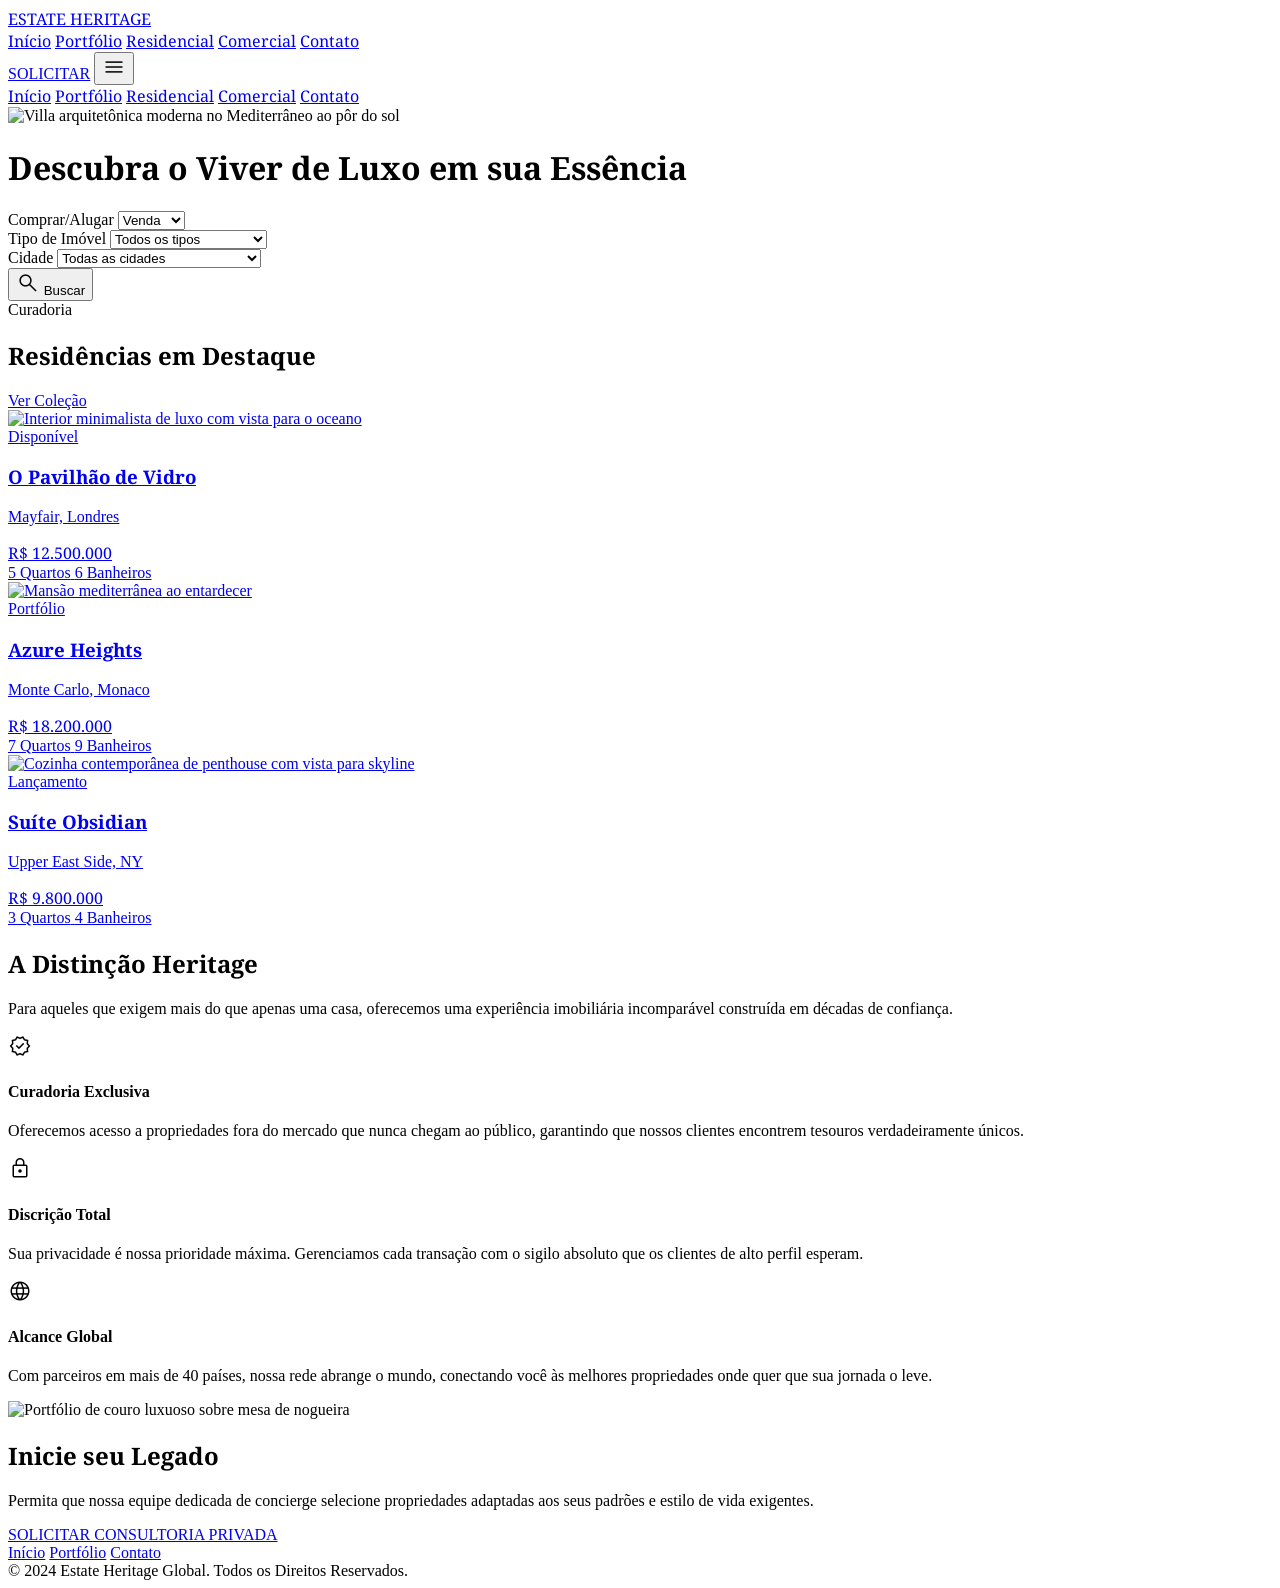
==== index.html @ 8c6a1a52 "fix: default hero search Tipo de Imovel to no category filter The busca-categoria select had no empt" ====
<!DOCTYPE html>

<html class="scroll-smooth" lang="pt-br"><head>
<meta charset="utf-8"/>
<meta content="width=device-width, initial-scale=1.0" name="viewport"/>
<title>Estate Heritage | Imóveis de Luxo e Residências Exclusivas</title>
<!-- Tailwind CSS CDN -->
<script src="https://cdn.tailwindcss.com?plugins=forms,container-queries"></script>
<!-- Google Fonts: Noto Serif para títulos e Manrope para corpo de texto -->
<link href="https://fonts.googleapis.com/css2?family=Noto+Serif:wght@400;700&amp;family=Manrope:wght@400;600&amp;display=swap" rel="stylesheet"/>
<!-- Material Symbols Outlined -->
<link href="https://fonts.googleapis.com/css2?family=Material+Symbols+Outlined:wght,FILL@100..700,0..1&amp;display=swap" rel="stylesheet"/>
<!-- Estilos Customizados Externos -->
<link href="css/style.css" rel="stylesheet"/>
<script id="tailwind-config">
      tailwind.config = {
        darkMode: "class",
        theme: {
          extend: {
            "colors": {
                    "surface-container-lowest": "#ffffff",
                    "primary-container": "#926d48",
                    "surface-container": "#f4ece6",
                    "surface": "#fff8f3",
                    "primary-fixed-dim": "#ebbe93",
                    "on-surface": "#1e1b17",
                    "background": "#fff8f3",
                    "tertiary-fixed": "#c5e7fc",
                    "secondary-container": "#e6ded9",
                    "on-primary-fixed-variant": "#5f401f",
                    "secondary-fixed-dim": "#cdc5c0",
                    "on-background": "#1e1b17",
                    "on-primary-container": "#fffbff",
                    "error-container": "#ffdad6",
                    "on-error-container": "#93000a",
                    "on-surface-variant": "#4f453c",
                    "secondary-fixed": "#e9e1dc",
                    "on-tertiary-fixed": "#001e2b",
                    "surface-container-low": "#faf2ec",
                    "inverse-surface": "#33302c",
                    "secondary": "#635d5a",
                    "primary-fixed": "#ffdcbd",
                    "on-error": "#ffffff",
                    "on-tertiary-fixed-variant": "#294b5c",
                    "inverse-on-surface": "#f7efe9",
                    "inverse-primary": "#ebbe93",
                    "tertiary-container": "#58798b",
                    "surface-dim": "#e0d9d2",
                    "surface-tint": "#795834",
                    "surface-container-high": "#eee7e0",
                    "on-secondary-container": "#67625e",
                    "on-primary-fixed": "#2c1600",
                    "on-tertiary": "#ffffff",
                    "on-secondary": "#ffffff",
                    "outline-variant": "#d3c4b8",
                    "surface-bright": "#fff8f3",
                    "primary": "#775532",
                    "tertiary-fixed-dim": "#a9cbe0",
                    "tertiary": "#3f6072",
                    "on-tertiary-container": "#fbfcff",
                    "on-secondary-fixed-variant": "#4b4642",
                    "error": "#ba1a1a",
                    "on-primary": "#ffffff",
                    "on-secondary-fixed": "#1e1b18",
                    "surface-variant": "#e9e1db",
                    "surface-container-highest": "#e9e1db",
                    "outline": "#81756a"
            },
            "borderRadius": {
                    "DEFAULT": "0.125rem",
                    "lg": "0.25rem",
                    "xl": "0.5rem",
                    "full": "0.75rem"
            },
            "spacing": {
                    "unit": "8px",
                    "gutter": "24px",
                    "margin-page": "64px",
                    "container-max": "1280px",
                    "section-gap": "120px"
            },
            "fontFamily": {
                    "headline-xl": ["Noto Serif"],
                    "headline-md": ["Noto Serif"],
                    "headline-lg": ["Noto Serif"],
                    "body-lg": ["Manrope"],
                    "label-caps": ["Manrope"],
                    "body-md": ["Manrope"]
            },
            "fontSize": {
                    "headline-xl": ["48px", {"lineHeight": "1.2", "letterSpacing": "-0.02em", "fontWeight": "400"}],
                    "headline-md": ["24px", {"lineHeight": "1.4", "fontWeight": "400"}],
                    "headline-lg": ["32px", {"lineHeight": "1.3", "fontWeight": "400"}],
                    "body-lg": ["18px", {"lineHeight": "1.6", "fontWeight": "400"}],
                    "label-caps": ["12px", {"lineHeight": "1.2", "letterSpacing": "0.1em", "fontWeight": "600"}],
                    "body-md": ["16px", {"lineHeight": "1.6", "fontWeight": "400"}]
            }
          }
        }
      }
    </script>
<style>
        .material-symbols-outlined {
            font-variation-settings: 'FILL' 0, 'wght' 300, 'GRAD' 0, 'opsz' 24;
        }
        .hero-gradient {
            background: linear-gradient(to bottom, rgba(0,0,0,0.3) 0%, rgba(0,0,0,0) 50%, rgba(0,0,0,0.4) 100%);
        }
    </style>
</head>
<body class="bg-background text-on-background font-body-md overflow-x-hidden">
<!-- BARRA DE NAVEGAÇÃO SUPERIOR (TopNavBar)
         Estrutura fixa no topo com efeito de desfoque (backdrop-blur).
         Contém links internos para Início, Portfólio, Residencial, Comercial e Contato. -->
<nav class="fixed top-0 w-full z-50 bg-[#F7F5F2]/80 dark:bg-stone-900/80 backdrop-blur-md border-b border-stone-200/50 shadow-sm">
<div class="flex justify-between items-center w-full max-w-[1280px] mx-auto px-8 h-20">
<a class="text-2xl font-serif tracking-widest text-stone-900 dark:text-stone-100 uppercase" href="index.html">ESTATE HERITAGE</a>
<div class="hidden md:flex gap-8 items-center">
<a class="font-serif tracking-tight text-sm uppercase text-[#AC855E] border-b-2 border-[#AC855E] pb-1" href="index.html">Início</a>
<a class="font-serif tracking-tight text-sm uppercase text-stone-600 hover:text-[#AC855E] transition-colors duration-300" href="listagem.html">Portfólio</a>
<a class="font-serif tracking-tight text-sm uppercase text-stone-600 hover:text-[#AC855E] transition-colors duration-300" href="listagem.html?tipo=residencial">Residencial</a>
<a class="font-serif tracking-tight text-sm uppercase text-stone-600 hover:text-[#AC855E] transition-colors duration-300" href="listagem.html?tipo=comercial">Comercial</a>
<a class="font-serif tracking-tight text-sm uppercase text-stone-600 hover:text-[#AC855E] transition-colors duration-300" href="contato.html">Contato</a>
</div>
<a class="bg-[#775532] text-on-primary px-8 py-3 font-label-caps text-label-caps uppercase hover:opacity-90 transition-opacity flex items-center justify-center" href="contato.html">SOLICITAR</a>
<button aria-controls="mobile-menu" aria-expanded="false" aria-label="Abrir menu" class="md:hidden text-stone-900 dark:text-stone-100" id="mobile-menu-button" type="button">
<span class="material-symbols-outlined text-3xl">menu</span>
</button>
</div>
<div class="hidden md:hidden flex-col gap-1 px-8 py-4 border-t border-stone-200/50 bg-[#F7F5F2] dark:bg-stone-900" id="mobile-menu">
<a class="font-serif tracking-tight text-sm uppercase text-[#AC855E] py-3" href="index.html">Início</a>
<a class="font-serif tracking-tight text-sm uppercase text-stone-600 py-3" href="listagem.html">Portfólio</a>
<a class="font-serif tracking-tight text-sm uppercase text-stone-600 py-3" href="listagem.html?tipo=residencial">Residencial</a>
<a class="font-serif tracking-tight text-sm uppercase text-stone-600 py-3" href="listagem.html?tipo=comercial">Comercial</a>
<a class="font-serif tracking-tight text-sm uppercase text-stone-600 py-3" href="contato.html">Contato</a>
</div>
</nav>
<!-- SEÇÃO HERO
         Impacto visual inicial com imagem de alta resolução e filtro de busca integrado.
         Utiliza classes Tailwind para centralização e sobreposição de elementos. -->
<header class="relative h-[921px] min-h-[700px] flex items-center justify-center overflow-hidden">
<div class="absolute inset-0 z-0">
<img alt="Villa arquitetônica moderna no Mediterrâneo ao pôr do sol" class="w-full h-full object-cover" src="https://lh3.googleusercontent.com/aida-public/[base64]"/>
<div class="absolute inset-0 hero-gradient"></div>
</div>
<div class="relative z-10 w-full max-w-container-max mx-auto px-margin-page text-center">
<h1 class="font-headline-xl text-headline-xl text-white mb-8 max-w-3xl mx-auto">Descubra o Viver de Luxo em sua Essência</h1>
<!-- FILTRO DE BUSCA (Search/Filter Bar)
                 Permite filtrar por tipo de transação, tipo de imóvel e localização. -->
<div class="bg-white/95 backdrop-blur-md p-2 shadow-2xl max-w-4xl mx-auto flex flex-col md:flex-row items-center gap-2">
<div class="flex-1 grid grid-cols-1 md:grid-cols-3 gap-2 w-full">
<div class="px-4 py-3 border-r border-stone-100 text-left">
<label class="block text-[10px] font-label-caps text-stone-400 uppercase mb-1">Comprar/Alugar</label>
<select class="w-full bg-transparent border-none p-0 focus:ring-0 font-body-md text-stone-800 cursor-pointer" id="busca-transacao">
<option value="venda">Venda</option>
<option value="aluguel">Aluguel</option>
</select>
</div>
<div class="px-4 py-3 border-r border-stone-100 text-left">
<label class="block text-[10px] font-label-caps text-stone-400 uppercase mb-1">Tipo de Imóvel</label>
<select class="w-full bg-transparent border-none p-0 focus:ring-0 font-body-md text-stone-800 cursor-pointer" id="busca-categoria">
<option value="">Todos os tipos</option>
<option value="villa-moderna">Villa Moderna</option>
<option value="propriedade-historica">Propriedade Histórica</option>
<option value="cobertura-penthouse">Cobertura / Penthouse</option>
</select>
</div>
<div class="px-4 py-3 text-left">
<label class="block text-[10px] font-label-caps text-stone-400 uppercase mb-1">Cidade</label>
<select class="w-full bg-transparent border-none p-0 focus:ring-0 font-body-md text-stone-800 cursor-pointer" id="busca-cidade">
<option value="">Todas as cidades</option>
<option value="bel-air">Bel Air, Califórnia</option>
<option value="saint-jean-cap-ferrat">Saint-Jean-Cap-Ferrat, França</option>
<option value="lago-de-como">Lago de Como, Itália</option>
<option value="cidade-do-cabo">Cidade do Cabo, África do Sul</option>
</select>
</div>
</div>
<button class="w-full md:w-auto bg-[#AC855E] text-white px-10 py-4 font-label-caps text-label-caps uppercase hover:bg-[#926d48] transition-colors flex items-center justify-center gap-2" id="busca-submit" type="button">
<span class="material-symbols-outlined text-lg" data-icon="search">search</span>
                    Buscar
                </button>
</div>
</div>
</header>
<!-- SEÇÃO DE PROPRIEDADES EM DESTAQUE (Featured Properties)
         Grid de cards apresentando as residências exclusivas com links para a página de detalhes. -->
<section class="py-section-gap px-margin-page max-w-container-max mx-auto">
<div class="flex justify-between items-end mb-16">
<div>
<span class="text-primary font-label-caps text-label-caps uppercase tracking-widest mb-4 block">Curadoria</span>
<h2 class="font-headline-lg text-headline-lg">Residências em Destaque</h2>
</div>
<a class="text-stone-400 hover:text-primary transition-colors font-label-caps text-label-caps uppercase border-b border-stone-200 pb-1" href="listagem.html">Ver Coleção</a>
</div>
<div class="grid grid-cols-1 md:grid-cols-3 gap-gutter">
<!-- Card de Propriedade 1 -->
<a class="group cursor-pointer" href="detalhes.html?id=pavilhao-vidro">
<div class="relative aspect-[4/5] overflow-hidden mb-6">
<img alt="Interior minimalista de luxo com vista para o oceano" class="w-full h-full object-cover transition-transform duration-700 group-hover:scale-105" src="https://lh3.googleusercontent.com/aida-public/[base64]"/>
<div class="absolute top-4 left-4 bg-white/90 backdrop-blur-sm px-3 py-1 font-label-caps text-[10px] uppercase tracking-widest">Disponível</div>
</div>
<h3 class="font-headline-md text-headline-md mb-2 group-hover:text-primary transition-colors">O Pavilhão de Vidro</h3>
<p class="text-stone-500 font-body-md mb-4">Mayfair, Londres</p>
<div class="flex justify-between items-center pt-4 border-t border-stone-100">
<span class="font-serif text-lg">R$ 12.500.000</span>
<div class="flex gap-4 text-stone-400 text-xs uppercase font-label-caps">
<span>5 Quartos</span>
<span>6 Banheiros</span>
</div>
</div>
</a>
<!-- Card de Propriedade 2 -->
<a class="group cursor-pointer" href="detalhes.html?id=azure-heights">
<div class="relative aspect-[4/5] overflow-hidden mb-6">
<img alt="Mansão mediterrânea ao entardecer" class="w-full h-full object-cover transition-transform duration-700 group-hover:scale-105" src="https://lh3.googleusercontent.com/aida-public/[base64]"/>
<div class="absolute top-4 left-4 bg-white/90 backdrop-blur-sm px-3 py-1 font-label-caps text-[10px] uppercase tracking-widest">Portfólio</div>
</div>
<h3 class="font-headline-md text-headline-md mb-2 group-hover:text-primary transition-colors">Azure Heights</h3>
<p class="text-stone-500 font-body-md mb-4">Monte Carlo, Monaco</p>
<div class="flex justify-between items-center pt-4 border-t border-stone-100">
<span class="font-serif text-lg">R$ 18.200.000</span>
<div class="flex gap-4 text-stone-400 text-xs uppercase font-label-caps">
<span>7 Quartos</span>
<span>9 Banheiros</span>
</div>
</div>
</a>
<!-- Card de Propriedade 3 -->
<a class="group cursor-pointer" href="detalhes.html?id=suite-obsidian">
<div class="relative aspect-[4/5] overflow-hidden mb-6">
<img alt="Cozinha contemporânea de penthouse com vista para skyline" class="w-full h-full object-cover transition-transform duration-700 group-hover:scale-105" src="https://lh3.googleusercontent.com/aida-public/[base64]"/>
<div class="absolute top-4 left-4 bg-white/90 backdrop-blur-sm px-3 py-1 font-label-caps text-[10px] uppercase tracking-widest">Lançamento</div>
</div>
<h3 class="font-headline-md text-headline-md mb-2 group-hover:text-primary transition-colors">Suíte Obsidian</h3>
<p class="text-stone-500 font-body-md mb-4">Upper East Side, NY</p>
<div class="flex justify-between items-center pt-4 border-t border-stone-100">
<span class="font-serif text-lg">R$ 9.800.000</span>
<div class="flex gap-4 text-stone-400 text-xs uppercase font-label-caps">
<span>3 Quartos</span>
<span>4 Banheiros</span>
</div>
</div>
</a>
</div>
</section>
<!-- SEÇÃO "POR QUE NOS ESCOLHER" (Diferenciais)
         Apresenta os valores da marca (Distinção Heritage) em uma estrutura de 3 colunas. -->
<section class="bg-surface-container-low py-section-gap">
<div class="max-w-container-max mx-auto px-margin-page">
<div class="text-center max-w-2xl mx-auto mb-20">
<h2 class="font-headline-lg text-headline-lg mb-6">A Distinção Heritage</h2>
<p class="text-stone-600 font-body-lg">Para aqueles que exigem mais do que apenas uma casa, oferecemos uma experiência imobiliária incomparável construída em décadas de confiança.</p>
</div>
<div class="grid grid-cols-1 md:grid-cols-3 gap-16">
<div class="text-center">
<div class="w-16 h-16 bg-white rounded-full flex items-center justify-center mx-auto mb-8 shadow-sm">
<span class="material-symbols-outlined text-primary text-3xl" data-icon="verified">verified</span>
</div>
<h4 class="font-headline-md text-headline-md mb-4">Curadoria Exclusiva</h4>
<p class="text-stone-500 font-body-md">Oferecemos acesso a propriedades fora do mercado que nunca chegam ao público, garantindo que nossos clientes encontrem tesouros verdadeiramente únicos.</p>
</div>
<div class="text-center">
<div class="w-16 h-16 bg-white rounded-full flex items-center justify-center mx-auto mb-8 shadow-sm">
<span class="material-symbols-outlined text-primary text-3xl" data-icon="lock">lock</span>
</div>
<h4 class="font-headline-md text-headline-md mb-4">Discrição Total</h4>
<p class="text-stone-500 font-body-md">Sua privacidade é nossa prioridade máxima. Gerenciamos cada transação com o sigilo absoluto que os clientes de alto perfil esperam.</p>
</div>
<div class="text-center">
<div class="w-16 h-16 bg-white rounded-full flex items-center justify-center mx-auto mb-8 shadow-sm">
<span class="material-symbols-outlined text-primary text-3xl" data-icon="language">language</span>
</div>
<h4 class="font-headline-md text-headline-md mb-4">Alcance Global</h4>
<p class="text-stone-500 font-body-md">Com parceiros em mais de 40 países, nossa rede abrange o mundo, conectando você às melhores propriedades onde quer que sua jornada o leve.</p>
</div>
</div>
</div>
</section>
<!-- SEÇÃO DE CHAMADA PARA AÇÃO (Private Consultation CTA)
         Fundo escuro com imagem artística para evocar exclusividade e prestígio. -->
<section class="relative py-32 overflow-hidden bg-stone-900">
<div class="absolute inset-0 opacity-40">
<img alt="Portfólio de couro luxuoso sobre mesa de nogueira" class="w-full h-full object-cover" src="https://lh3.googleusercontent.com/aida-public/[base64]"/>
</div>
<div class="relative z-10 max-w-container-max mx-auto px-margin-page text-center text-white">
<h2 class="font-headline-xl text-headline-xl mb-8">Inicie seu Legado</h2>
<p class="font-body-lg text-stone-300 max-w-2xl mx-auto mb-12">Permita que nossa equipe dedicada de concierge selecione propriedades adaptadas aos seus padrões e estilo de vida exigentes.</p>
<a class="inline-block bg-[#AC855E] text-white px-12 py-5 font-label-caps text-label-caps uppercase hover:bg-opacity-90 transition-all tracking-[0.2em]" href="contato.html">SOLICITAR CONSULTORIA PRIVADA</a>
</div>
</section>
<!-- RODAPÉ (Footer)
         Informações de copyright e links rápidos de navegação. -->
<footer class="bg-white border-t border-stone-100">
<div class="flex flex-col md:flex-row justify-between items-center w-full max-w-[1280px] mx-auto px-8 py-12 gap-6">
<div class="flex flex-col md:flex-row justify-between items-center w-full gap-8">
<div class="flex gap-8 items-center">
<a class="text-xs uppercase tracking-widest text-stone-500 hover:text-primary transition-colors" href="index.html">Início</a>
<a class="text-xs uppercase tracking-widest text-stone-500 hover:text-primary transition-colors" href="listagem.html">Portfólio</a>
<a class="text-xs uppercase tracking-widest text-stone-500 hover:text-primary transition-colors" href="contato.html">Contato</a>
</div>
<div class="text-xs text-stone-400 uppercase tracking-widest">© 2024 Estate Heritage Global. Todos os Direitos Reservados.</div>
</div>
</div>
</footer>
<!-- Scripts Externos -->
<script defer="" src="js/property-utils.js"></script>
<script defer="" src="js/scripts.js"></script>
</body></html>
---- css/style.css ----
/* 
   ARQUIVO: style.css
   DESCRIÇÃO: Estilos globais e customizações para o portal Estate Heritage.
   NOTA: O site utiliza Tailwind CSS via CDN, portanto a maioria dos estilos 
   está aplicada diretamente no HTML. Use este arquivo para ajustes finos.
*/

:root {
    --primary-bronze: #AC855E;
    --surface-off-white: #F7F5F2;
}

/* Transição suave para hover em links e botões */
a, button {
    transition: all 0.3s ease-in-out;
}

/* Customização da barra de rolagem (opcional) */
::-webkit-scrollbar {
    width: 8px;
}

::-webkit-scrollbar-track {
    background: #f1f1f1;
}

::-webkit-scrollbar-thumb {
    background: #AC855E;
    border-radius: 4px;
}

::-webkit-scrollbar-thumb:hover {
    background: #8e6d4d;
}

/* Ajustes finos para tipografia Serif */
h1, h2, h3, .font-serif {
    font-family: 'Noto Serif', serif;
}
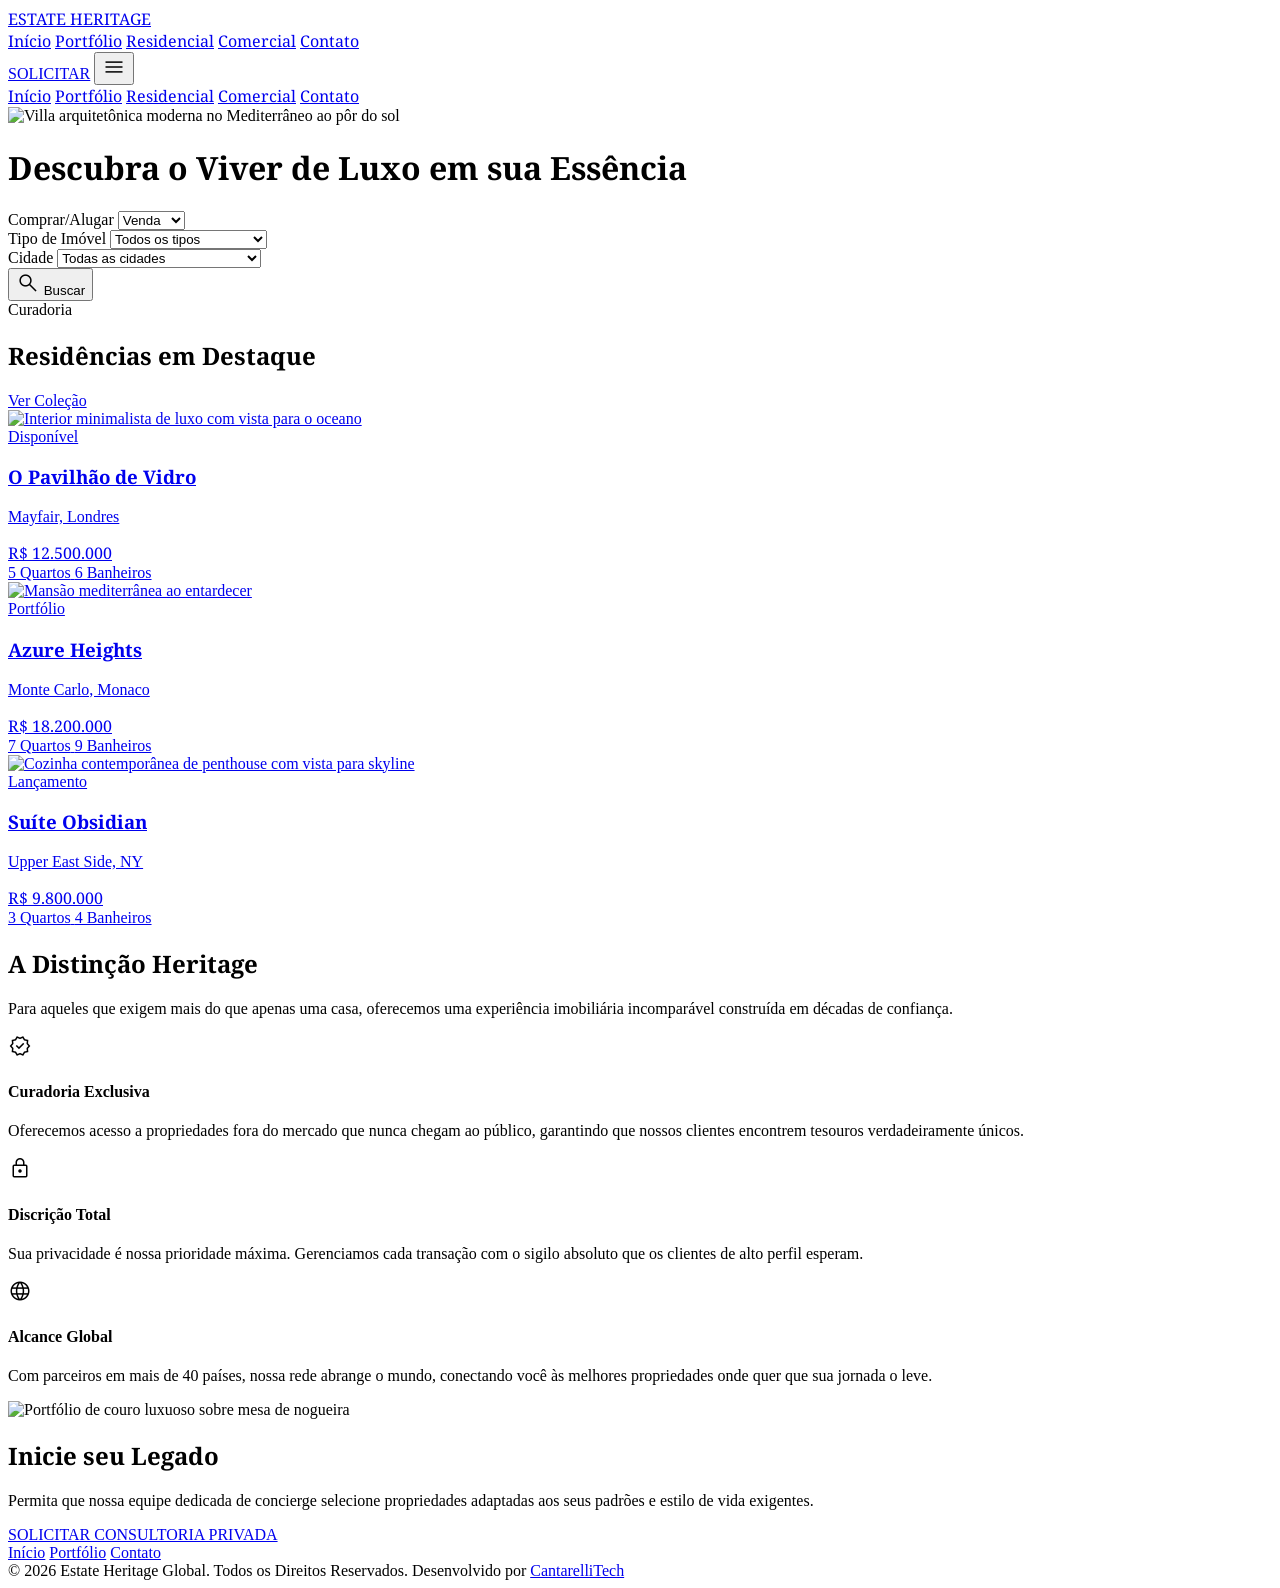
==== commit 3427ab34: "Atualiza o rodapé: ano para 2026 e crédito "Desenvolvido por CantarelliTech" Nas 4 páginas (index, l" ====
--- a/index.html
+++ b/index.html
@@ -299,7 +299,10 @@
 <a class="text-xs uppercase tracking-widest text-stone-500 hover:text-primary transition-colors" href="listagem.html">Portfólio</a>
 <a class="text-xs uppercase tracking-widest text-stone-500 hover:text-primary transition-colors" href="contato.html">Contato</a>
 </div>
-<div class="text-xs text-stone-400 uppercase tracking-widest">© 2024 Estate Heritage Global. Todos os Direitos Reservados.</div>
+<div class="flex flex-col items-center md:items-end gap-1 text-xs text-stone-400 uppercase tracking-widest">
+<span>© 2026 Estate Heritage Global. Todos os Direitos Reservados.</span>
+<span>Desenvolvido por <a class="hover:text-primary transition-colors" href="https://www.cantarellitech.com.br" rel="noopener" target="_blank">CantarelliTech</a></span>
+</div>
 </div>
 </div>
 </footer>
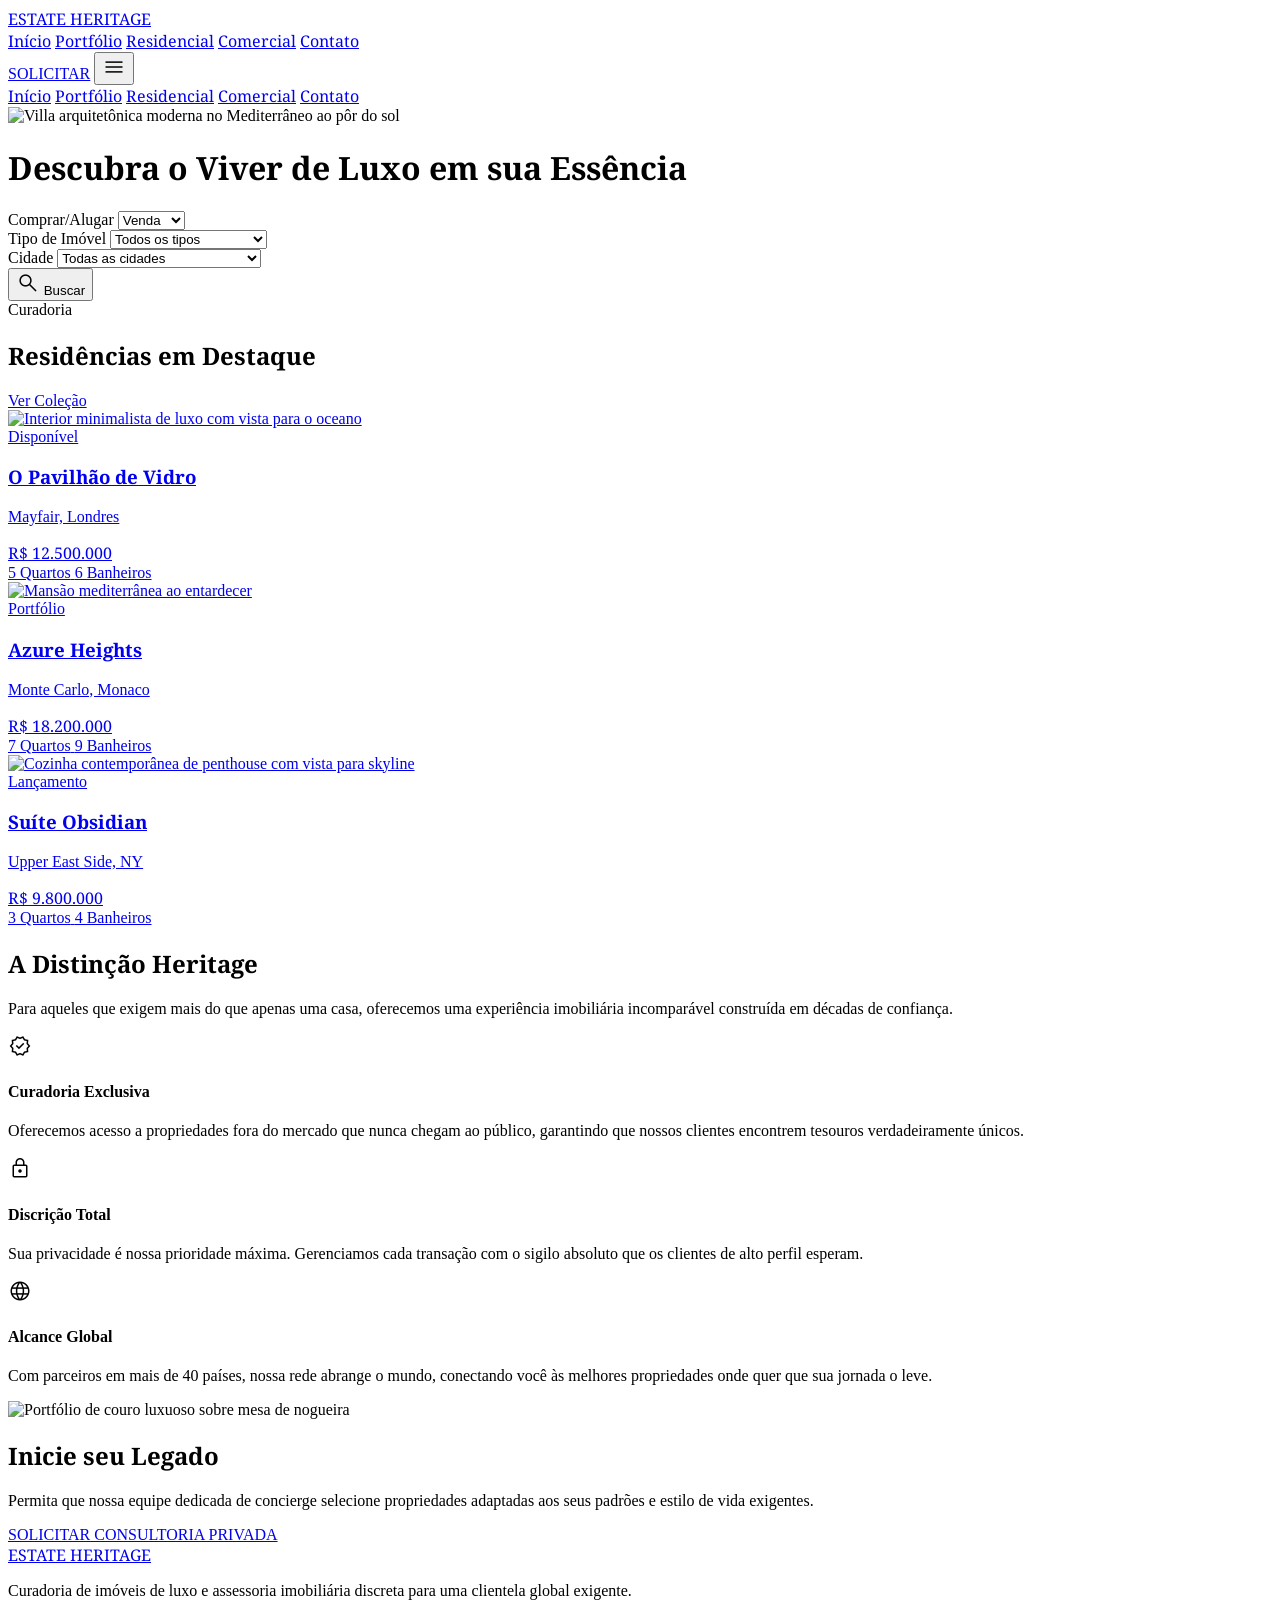
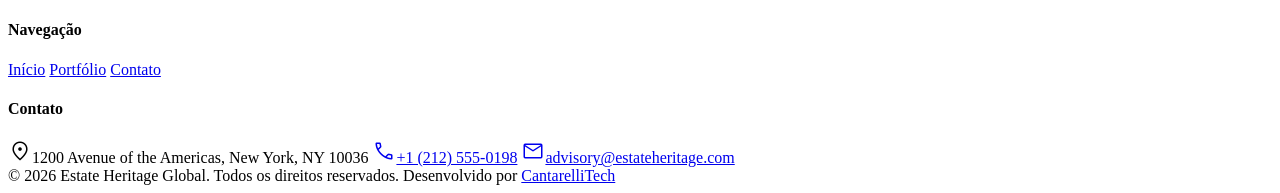
==== commit d3208a19: "Redesenha o rodapé: remove links quebrados e adiciona coluna de contato Nas 4 páginas, o rodapé anti" ====
--- a/index.html
+++ b/index.html
@@ -291,18 +291,33 @@
 </section>
 <!-- RODAPÉ (Footer)
          Informações de copyright e links rápidos de navegação. -->
-<footer class="bg-white border-t border-stone-100">
-<div class="flex flex-col md:flex-row justify-between items-center w-full max-w-[1280px] mx-auto px-8 py-12 gap-6">
-<div class="flex flex-col md:flex-row justify-between items-center w-full gap-8">
-<div class="flex gap-8 items-center">
-<a class="text-xs uppercase tracking-widest text-stone-500 hover:text-primary transition-colors" href="index.html">Início</a>
-<a class="text-xs uppercase tracking-widest text-stone-500 hover:text-primary transition-colors" href="listagem.html">Portfólio</a>
-<a class="text-xs uppercase tracking-widest text-stone-500 hover:text-primary transition-colors" href="contato.html">Contato</a>
-</div>
-<div class="flex flex-col items-center md:items-end gap-1 text-xs text-stone-400 uppercase tracking-widest">
-<span>© 2026 Estate Heritage Global. Todos os Direitos Reservados.</span>
-<span>Desenvolvido por <a class="hover:text-primary transition-colors" href="https://www.cantarellitech.com.br" rel="noopener" target="_blank">CantarelliTech</a></span>
-</div>
+<footer class="bg-surface-container-low border-t border-outline-variant/30">
+<div class="max-w-[1280px] mx-auto px-8 py-16 grid grid-cols-1 md:grid-cols-3 gap-12">
+<div class="space-y-4">
+<a class="text-lg font-serif text-on-surface uppercase tracking-widest" href="index.html">ESTATE HERITAGE</a>
+<p class="font-body-md text-sm text-secondary max-w-xs">Curadoria de imóveis de luxo e assessoria imobiliária discreta para uma clientela global exigente.</p>
+</div>
+<div class="space-y-4">
+<h4 class="font-label-caps text-[10px] uppercase tracking-widest text-primary">Navegação</h4>
+<div class="flex flex-col gap-2">
+<a class="text-sm text-secondary hover:text-primary transition-colors" href="index.html">Início</a>
+<a class="text-sm text-secondary hover:text-primary transition-colors" href="listagem.html">Portfólio</a>
+<a class="text-sm text-secondary hover:text-primary transition-colors" href="contato.html">Contato</a>
+</div>
+</div>
+<div class="space-y-4">
+<h4 class="font-label-caps text-[10px] uppercase tracking-widest text-primary">Contato</h4>
+<div class="flex flex-col gap-3 text-sm text-secondary">
+<span class="flex items-start gap-2"><span class="material-symbols-outlined text-primary text-[16px] mt-0.5">location_on</span>1200 Avenue of the Americas, New York, NY 10036</span>
+<a class="flex items-center gap-2 hover:text-primary transition-colors" href="tel:+12125550198"><span class="material-symbols-outlined text-primary text-[16px]">call</span>+1 (212) 555-0198</a>
+<a class="flex items-center gap-2 hover:text-primary transition-colors" href="mailto:advisory@estateheritage.com"><span class="material-symbols-outlined text-primary text-[16px]">mail</span>advisory@estateheritage.com</a>
+</div>
+</div>
+</div>
+<div class="border-t border-outline-variant/30">
+<div class="max-w-[1280px] mx-auto px-8 py-6 flex flex-col md:flex-row justify-between items-center gap-2 text-xs text-secondary uppercase tracking-widest">
+<span>© 2026 Estate Heritage Global. Todos os direitos reservados.</span>
+<span>Desenvolvido por <a class="text-[#AC855E] font-bold hover:opacity-80 transition-opacity" href="https://www.cantarellitech.com.br" rel="noopener" target="_blank">CantarelliTech</a></span>
 </div>
 </div>
 </footer>
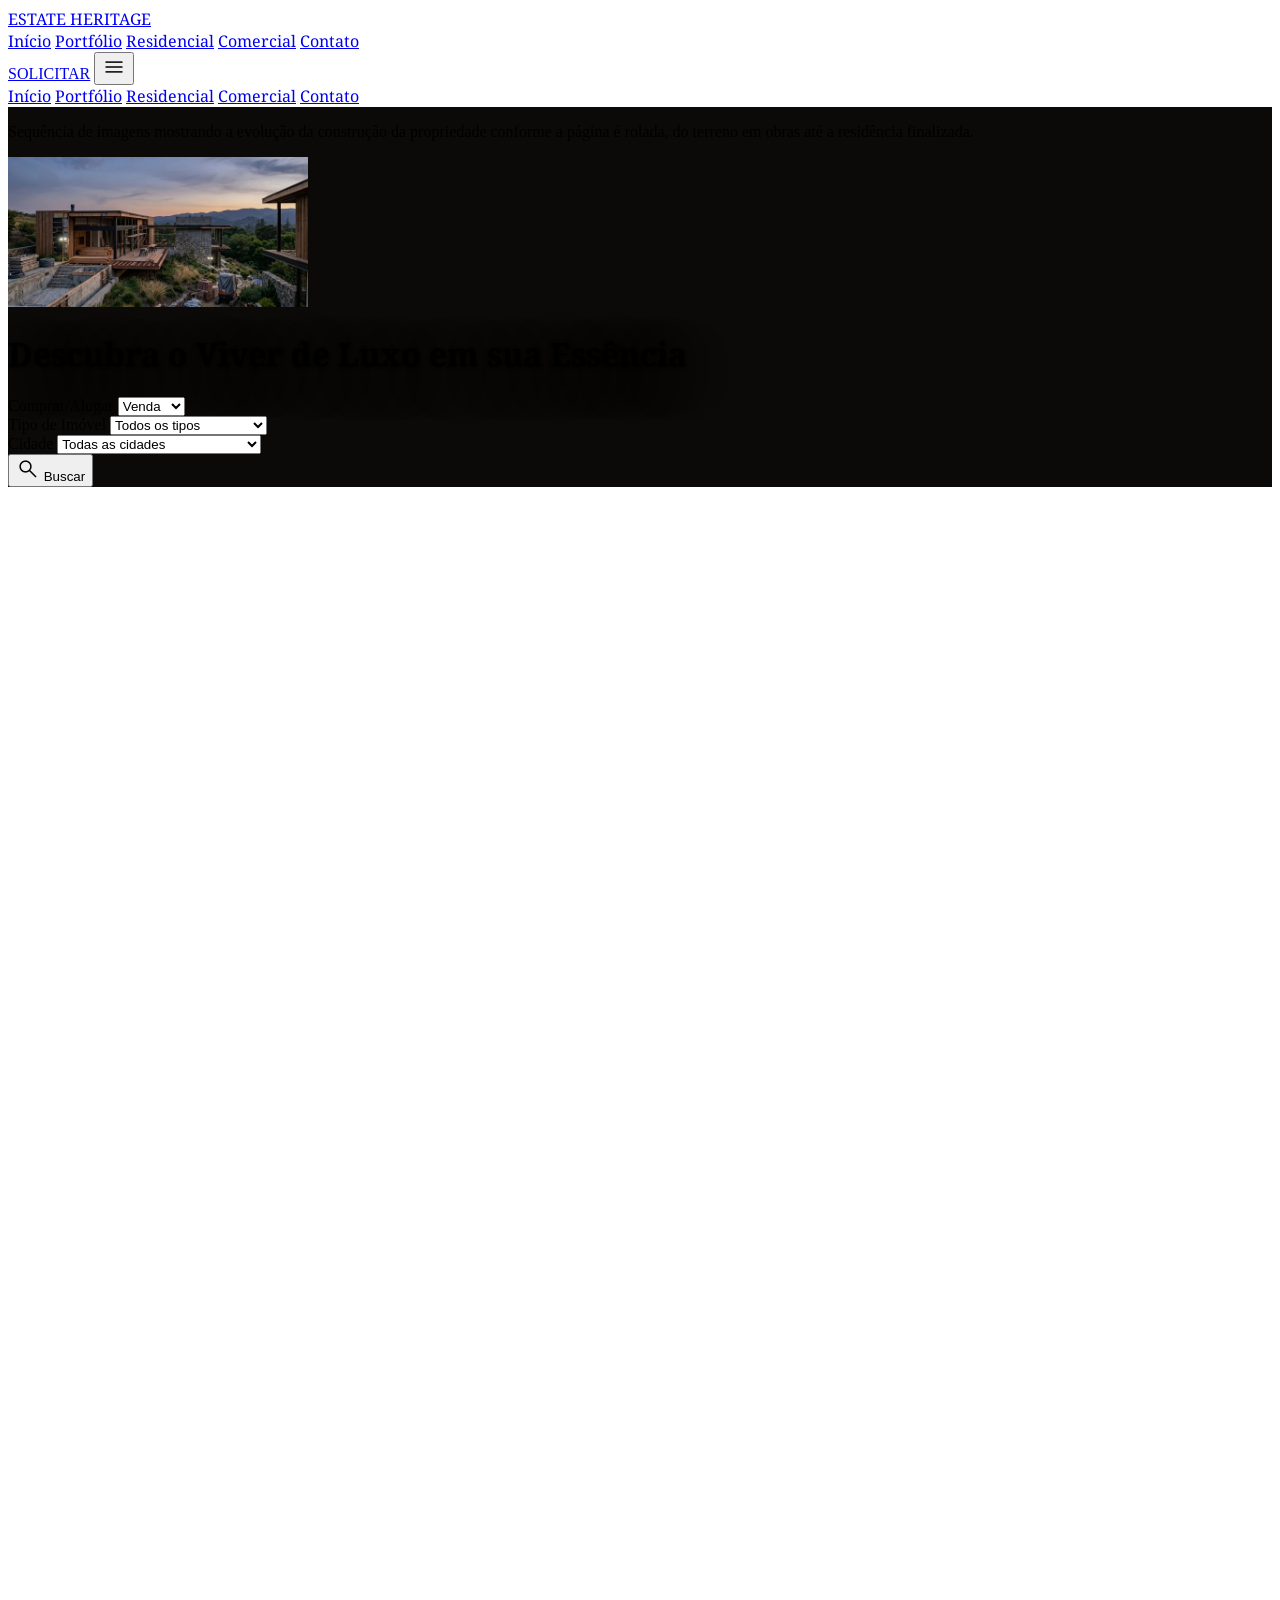
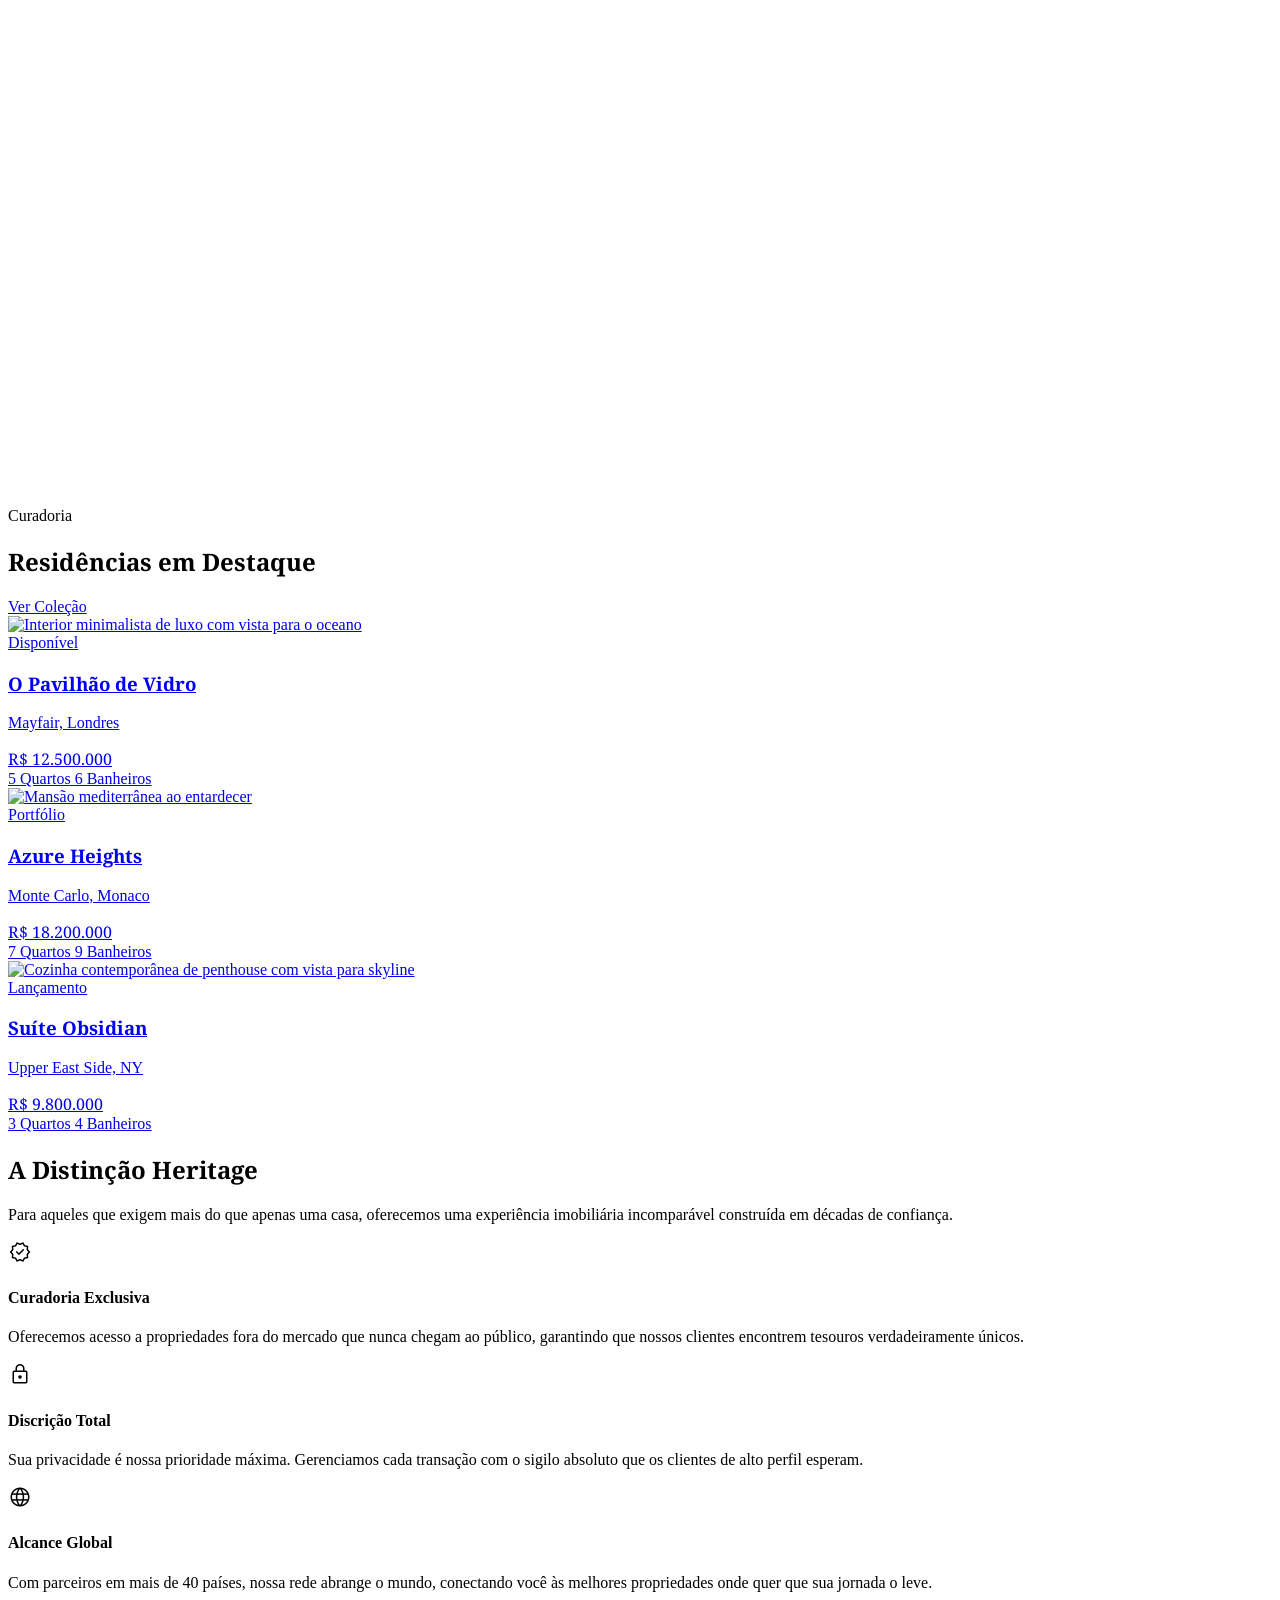
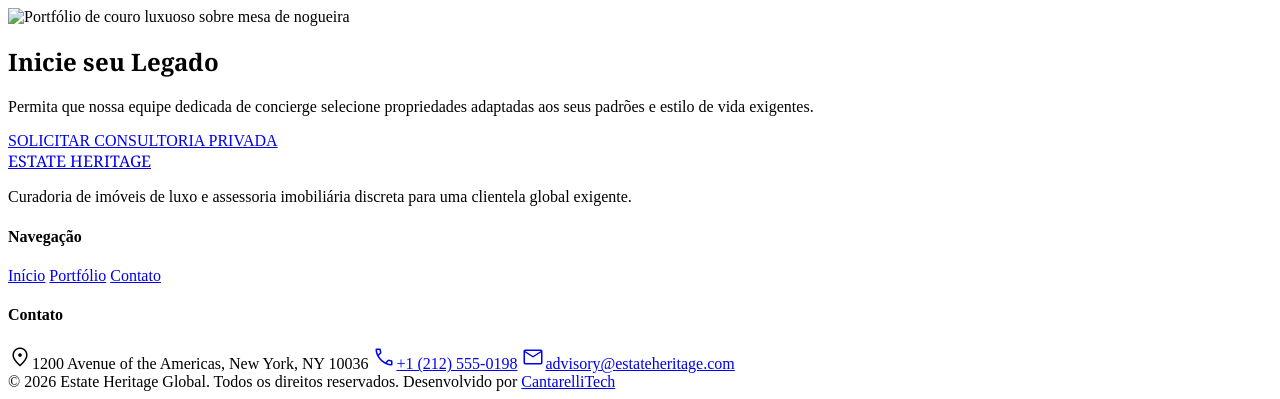
==== commit 8178cf7b: "Adicionando 80 frames de uma casa em construção para colocar no background da hero section fazendo o" ====
--- a/index.html
+++ b/index.html
@@ -104,7 +104,10 @@
             font-variation-settings: 'FILL' 0, 'wght' 300, 'GRAD' 0, 'opsz' 24;
         }
         .hero-gradient {
-            background: linear-gradient(to bottom, rgba(0,0,0,0.3) 0%, rgba(0,0,0,0) 50%, rgba(0,0,0,0.4) 100%);
+            background: linear-gradient(to bottom, rgba(0,0,0,0.5) 0%, rgba(0,0,0,0.28) 35%, rgba(0,0,0,0.38) 65%, rgba(0,0,0,0.55) 100%);
+        }
+        .hero-title-shadow {
+            text-shadow: 0 1px 3px rgba(0,0,0,0.9), 0 12px 40px rgba(0,0,0,0.55);
         }
     </style>
 </head>
@@ -115,19 +118,19 @@
 <nav class="fixed top-0 w-full z-50 bg-[#F7F5F2]/80 dark:bg-stone-900/80 backdrop-blur-md border-b border-stone-200/50 shadow-sm">
 <div class="flex justify-between items-center w-full max-w-[1280px] mx-auto px-8 h-20">
 <a class="text-2xl font-serif tracking-widest text-stone-900 dark:text-stone-100 uppercase" href="index.html">ESTATE HERITAGE</a>
-<div class="hidden md:flex gap-8 items-center">
+<div class="hidden lg:flex gap-8 items-center">
 <a class="font-serif tracking-tight text-sm uppercase text-[#AC855E] border-b-2 border-[#AC855E] pb-1" href="index.html">Início</a>
 <a class="font-serif tracking-tight text-sm uppercase text-stone-600 hover:text-[#AC855E] transition-colors duration-300" href="listagem.html">Portfólio</a>
 <a class="font-serif tracking-tight text-sm uppercase text-stone-600 hover:text-[#AC855E] transition-colors duration-300" href="listagem.html?tipo=residencial">Residencial</a>
 <a class="font-serif tracking-tight text-sm uppercase text-stone-600 hover:text-[#AC855E] transition-colors duration-300" href="listagem.html?tipo=comercial">Comercial</a>
 <a class="font-serif tracking-tight text-sm uppercase text-stone-600 hover:text-[#AC855E] transition-colors duration-300" href="contato.html">Contato</a>
 </div>
-<a class="bg-[#775532] text-on-primary px-8 py-3 font-label-caps text-label-caps uppercase hover:opacity-90 transition-opacity flex items-center justify-center" href="contato.html">SOLICITAR</a>
-<button aria-controls="mobile-menu" aria-expanded="false" aria-label="Abrir menu" class="md:hidden text-stone-900 dark:text-stone-100" id="mobile-menu-button" type="button">
+<a class="hidden lg:flex bg-[#775532] text-on-primary px-8 py-3 font-label-caps text-label-caps uppercase hover:opacity-90 transition-opacity items-center justify-center" href="contato.html">SOLICITAR</a>
+<button aria-controls="mobile-menu" aria-expanded="false" aria-label="Abrir menu" class="lg:hidden text-stone-900 dark:text-stone-100" id="mobile-menu-button" type="button">
 <span class="material-symbols-outlined text-3xl">menu</span>
 </button>
 </div>
-<div class="hidden md:hidden flex-col gap-1 px-8 py-4 border-t border-stone-200/50 bg-[#F7F5F2] dark:bg-stone-900" id="mobile-menu">
+<div class="hidden lg:hidden flex-col gap-1 px-8 py-4 border-t border-stone-200/50 bg-surface-dim dark:bg-stone-900" id="mobile-menu">
 <a class="font-serif tracking-tight text-sm uppercase text-[#AC855E] py-3" href="index.html">Início</a>
 <a class="font-serif tracking-tight text-sm uppercase text-stone-600 py-3" href="listagem.html">Portfólio</a>
 <a class="font-serif tracking-tight text-sm uppercase text-stone-600 py-3" href="listagem.html?tipo=residencial">Residencial</a>
@@ -136,15 +139,21 @@
 </div>
 </nav>
 <!-- SEÇÃO HERO
-         Impacto visual inicial com imagem de alta resolução e filtro de busca integrado.
-         Utiliza classes Tailwind para centralização e sobreposição de elementos. -->
-<header class="relative h-[921px] min-h-[700px] flex items-center justify-center overflow-hidden">
+         Impacto visual inicial com busca integrada. O background é uma sequência de
+         80 frames (assets/frames/frame-001.webp ... frame-080.webp) desenhada em canvas,
+         mostrando a propriedade sendo construída conforme o progresso do scroll.
+         O <header> fica "sticky" (fixo) dentro do wrapper mais alto enquanto o usuário
+         percorre essa altura extra; o restante do conteúdo (título, busca) não muda.
+         Configuração (caminho dos frames, quantidade, altura, smoothing) em js/construction-scroll.js. -->
+<div class="relative h-[400vh]" id="hero-scroll-wrapper">
+<header class="sticky top-0 h-[921px] min-h-[700px] flex items-center justify-center overflow-hidden" id="hero-header">
+<p class="sr-only">Sequência de imagens mostrando a evolução da construção da propriedade conforme a página é rolada, do terreno em obras até a residência finalizada.</p>
 <div class="absolute inset-0 z-0">
-<img alt="Villa arquitetônica moderna no Mediterrâneo ao pôr do sol" class="w-full h-full object-cover" src="https://lh3.googleusercontent.com/aida-public/[base64]"/>
+<canvas aria-hidden="true" class="w-full h-full block" id="construction-canvas"></canvas>
 <div class="absolute inset-0 hero-gradient"></div>
 </div>
 <div class="relative z-10 w-full max-w-container-max mx-auto px-margin-page text-center">
-<h1 class="font-headline-xl text-headline-xl text-white mb-8 max-w-3xl mx-auto">Descubra o Viver de Luxo em sua Essência</h1>
+<h1 class="font-headline-xl text-headline-xl text-white hero-title-shadow mb-8 max-w-3xl mx-auto">Descubra o Viver de Luxo em sua Essência</h1>
 <!-- FILTRO DE BUSCA (Search/Filter Bar)
                  Permite filtrar por tipo de transação, tipo de imóvel e localização. -->
 <div class="bg-white/95 backdrop-blur-md p-2 shadow-2xl max-w-4xl mx-auto flex flex-col md:flex-row items-center gap-2">
@@ -183,6 +192,7 @@
 </div>
 </div>
 </header>
+</div>
 <!-- SEÇÃO DE PROPRIEDADES EM DESTAQUE (Featured Properties)
          Grid de cards apresentando as residências exclusivas com links para a página de detalhes. -->
 <section class="py-section-gap px-margin-page max-w-container-max mx-auto">
@@ -315,7 +325,7 @@
 </div>
 </div>
 <div class="border-t border-outline-variant/30">
-<div class="max-w-[1280px] mx-auto px-8 py-6 flex flex-col md:flex-row justify-between items-center gap-2 text-xs text-secondary uppercase tracking-widest">
+<div class="max-w-[1280px] mx-auto px-8 py-6 flex flex-col md:flex-row justify-between items-center gap-2 text-xs text-secondary tracking-widest">
 <span>© 2026 Estate Heritage Global. Todos os direitos reservados.</span>
 <span>Desenvolvido por <a class="text-[#AC855E] font-bold hover:opacity-80 transition-opacity" href="https://www.cantarellitech.com.br" rel="noopener" target="_blank">CantarelliTech</a></span>
 </div>
@@ -324,4 +334,5 @@
 <!-- Scripts Externos -->
 <script defer="" src="js/property-utils.js"></script>
 <script defer="" src="js/scripts.js"></script>
+<script defer="" src="js/construction-scroll.js"></script>
 </body></html>
--- a/css/style.css
+++ b/css/style.css
@@ -37,3 +37,11 @@
 h1, h2, h3, .font-serif {
     font-family: 'Noto Serif', serif;
 }
+
+/* HERO com background em scroll story (ver js/construction-scroll.js).
+   Cor de fundo evita flash branco antes do primeiro frame decodificar;
+   contain isola o repaint do canvas do restante da página. */
+#hero-header {
+    background: #0c0a08;
+    contain: layout paint;
+}
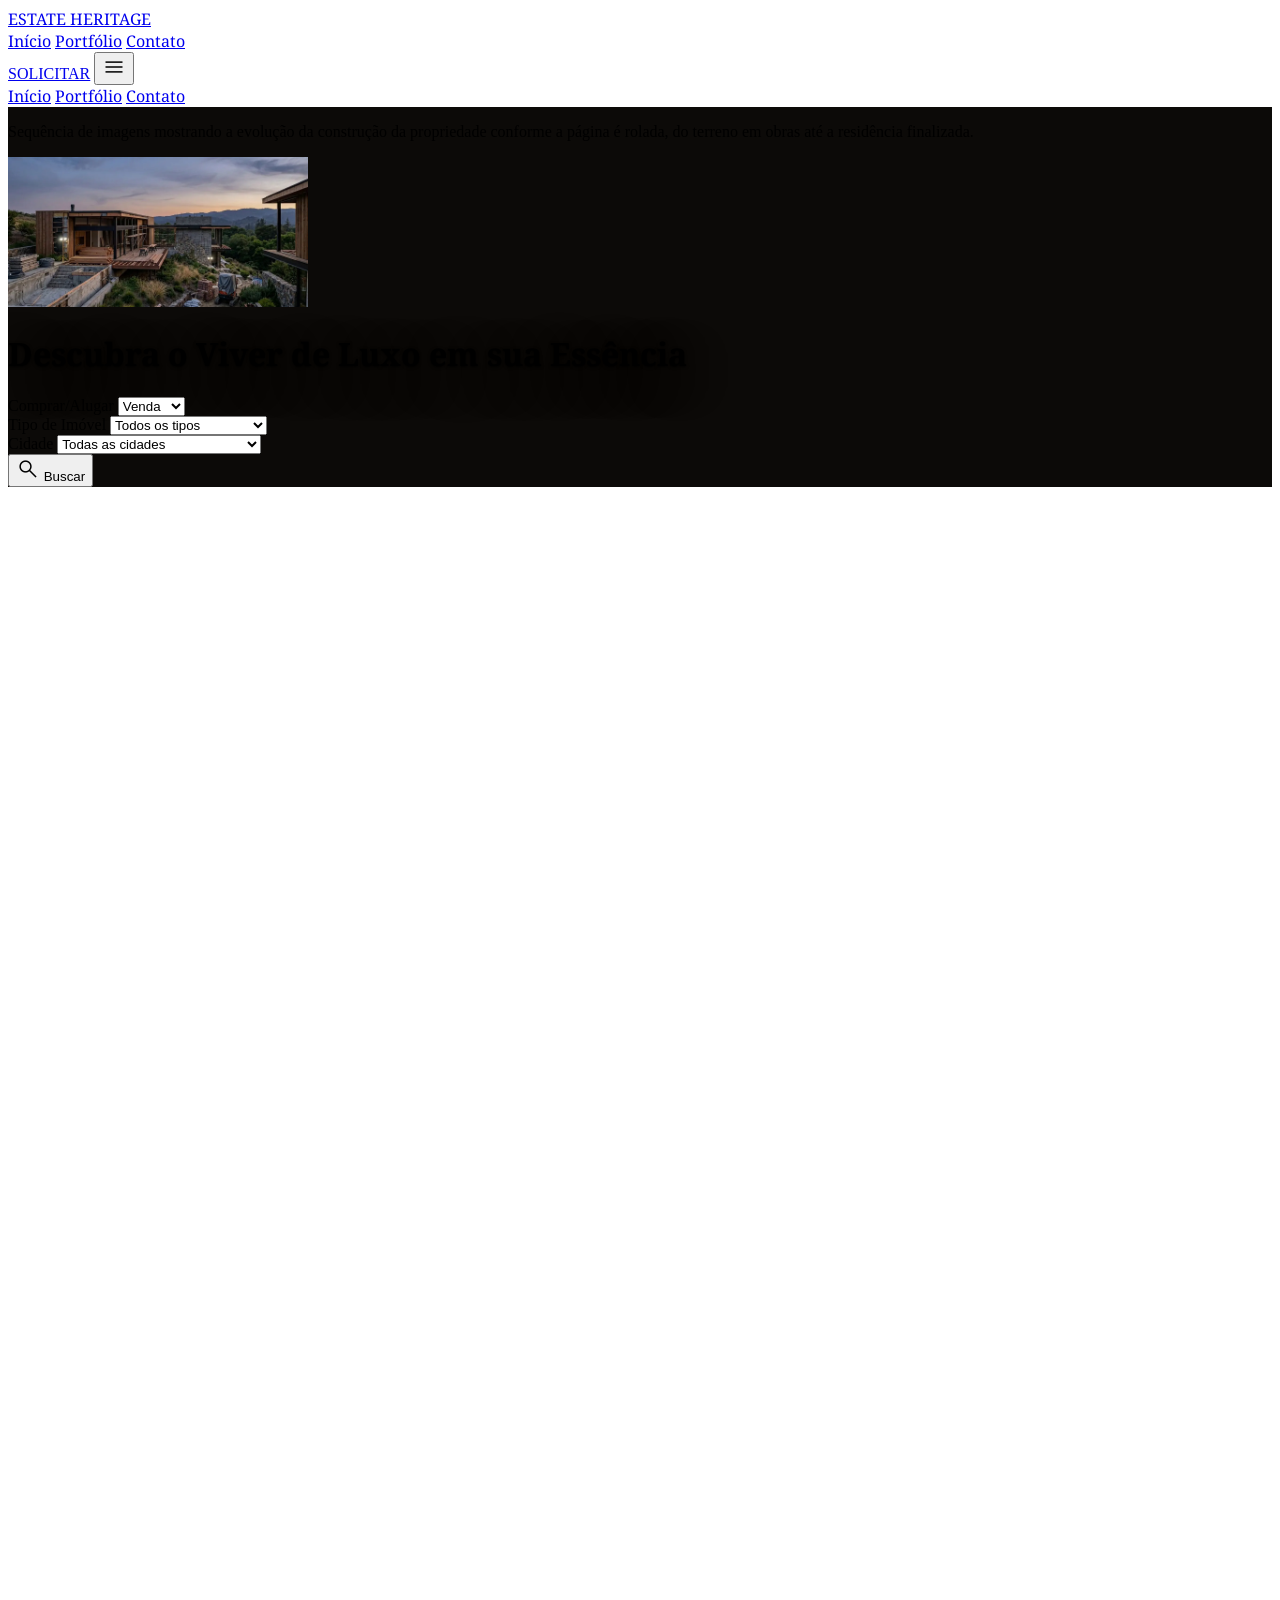
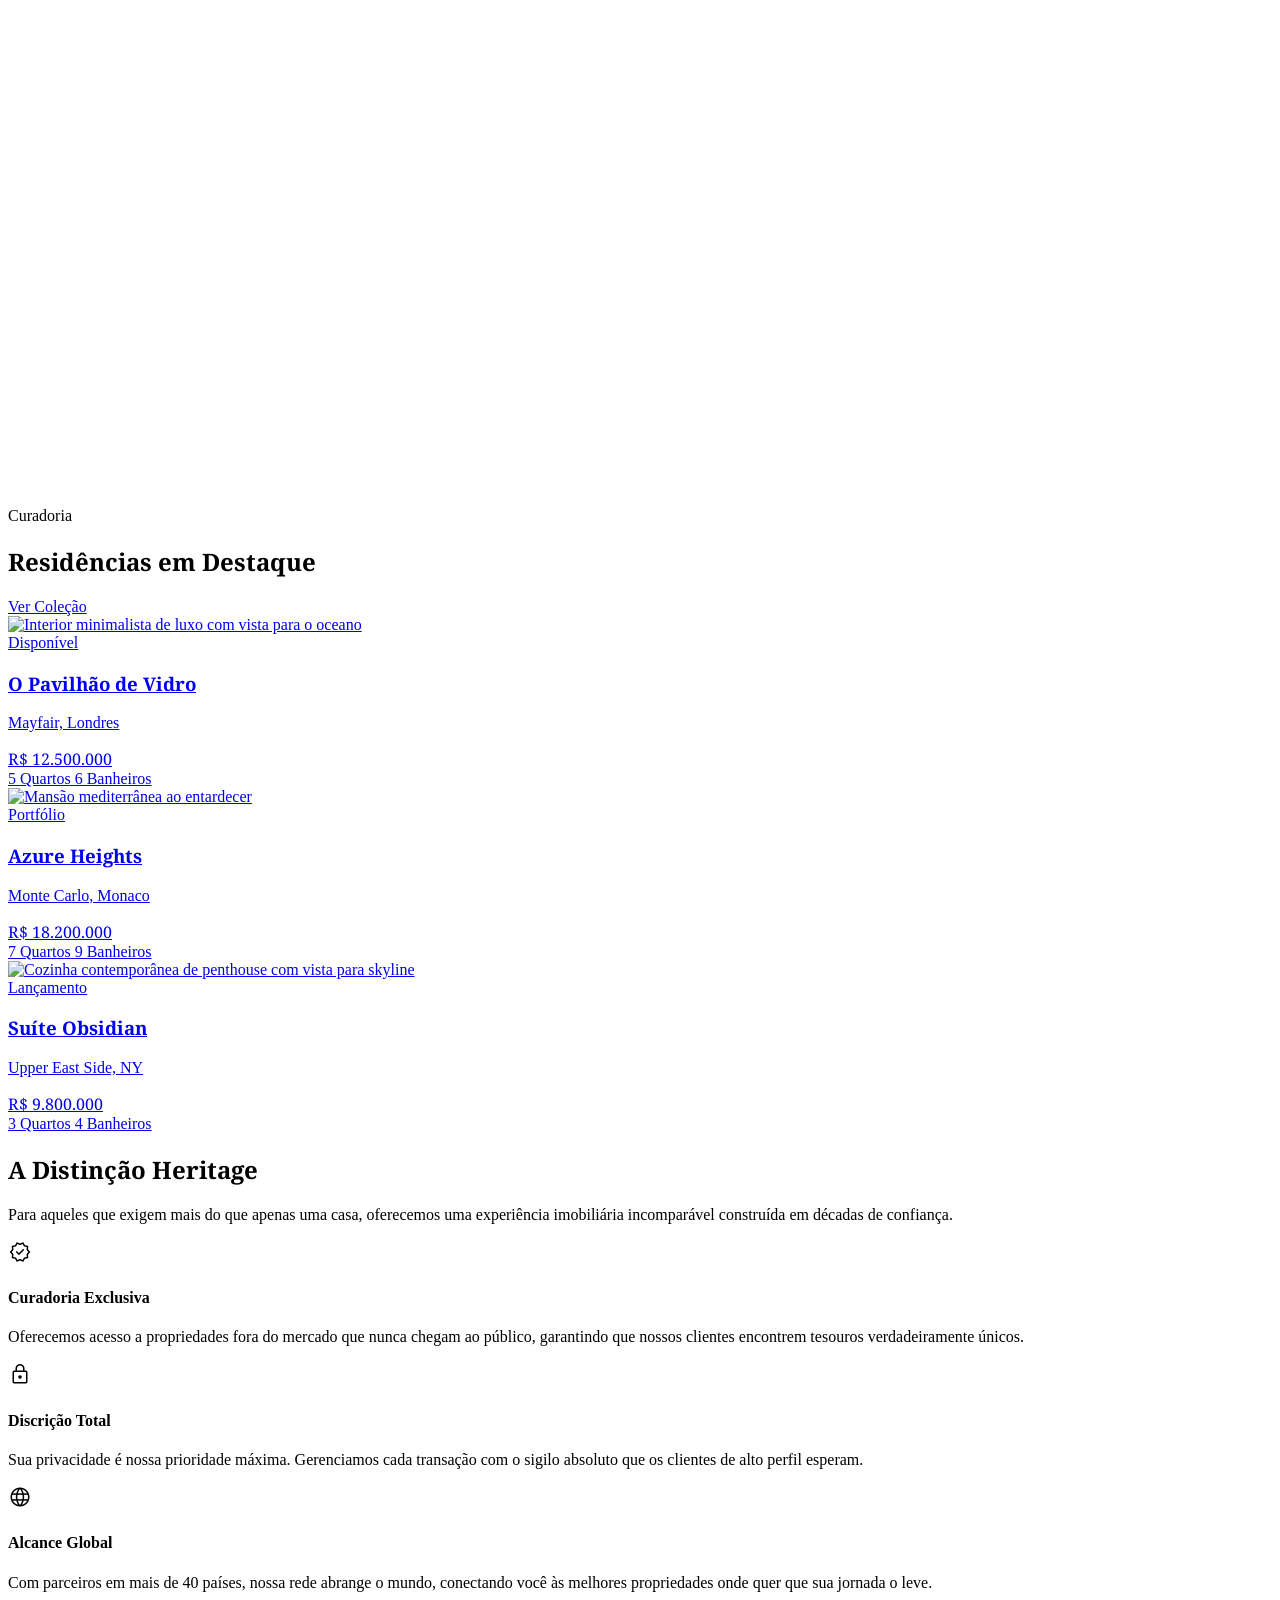
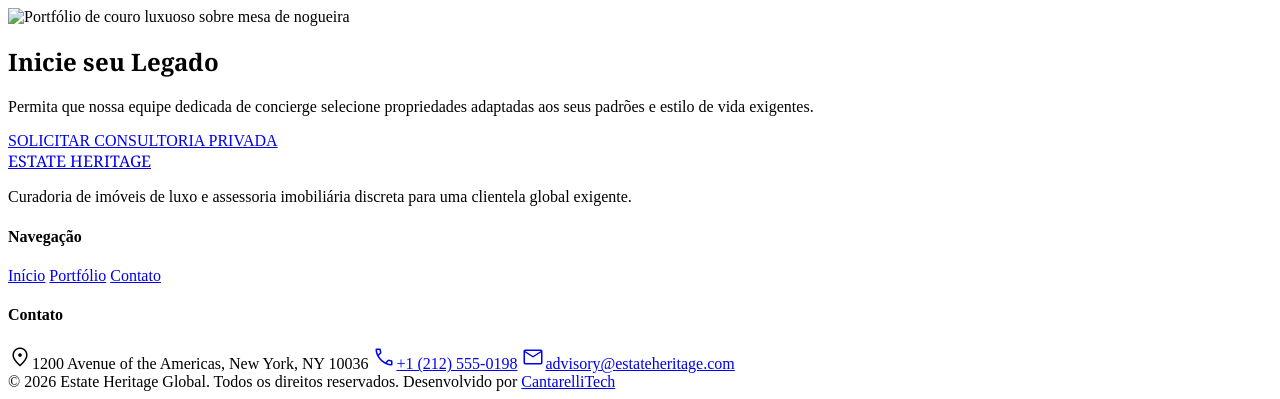
==== commit 76a4a4b7: "Tirando o nome residencial e comercial do header e no hamburguer, deixando somente na parte do aside" ====
--- a/index.html
+++ b/index.html
@@ -114,15 +114,13 @@
 <body class="bg-background text-on-background font-body-md overflow-x-hidden">
 <!-- BARRA DE NAVEGAÇÃO SUPERIOR (TopNavBar)
          Estrutura fixa no topo com efeito de desfoque (backdrop-blur).
-         Contém links internos para Início, Portfólio, Residencial, Comercial e Contato. -->
+         Contém links internos para Início, Portfólio e Contato. -->
 <nav class="fixed top-0 w-full z-50 bg-[#F7F5F2]/80 dark:bg-stone-900/80 backdrop-blur-md border-b border-stone-200/50 shadow-sm">
 <div class="flex justify-between items-center w-full max-w-[1280px] mx-auto px-8 h-20">
 <a class="text-2xl font-serif tracking-widest text-stone-900 dark:text-stone-100 uppercase" href="index.html">ESTATE HERITAGE</a>
 <div class="hidden lg:flex gap-8 items-center">
 <a class="font-serif tracking-tight text-sm uppercase text-[#AC855E] border-b-2 border-[#AC855E] pb-1" href="index.html">Início</a>
 <a class="font-serif tracking-tight text-sm uppercase text-stone-600 hover:text-[#AC855E] transition-colors duration-300" href="listagem.html">Portfólio</a>
-<a class="font-serif tracking-tight text-sm uppercase text-stone-600 hover:text-[#AC855E] transition-colors duration-300" href="listagem.html?tipo=residencial">Residencial</a>
-<a class="font-serif tracking-tight text-sm uppercase text-stone-600 hover:text-[#AC855E] transition-colors duration-300" href="listagem.html?tipo=comercial">Comercial</a>
 <a class="font-serif tracking-tight text-sm uppercase text-stone-600 hover:text-[#AC855E] transition-colors duration-300" href="contato.html">Contato</a>
 </div>
 <a class="hidden lg:flex bg-[#775532] text-on-primary px-8 py-3 font-label-caps text-label-caps uppercase hover:opacity-90 transition-opacity items-center justify-center" href="contato.html">SOLICITAR</a>
@@ -133,8 +131,6 @@
 <div class="hidden lg:hidden flex-col gap-1 px-8 py-4 border-t border-stone-200/50 bg-surface-dim dark:bg-stone-900" id="mobile-menu">
 <a class="font-serif tracking-tight text-sm uppercase text-[#AC855E] py-3" href="index.html">Início</a>
 <a class="font-serif tracking-tight text-sm uppercase text-stone-600 py-3" href="listagem.html">Portfólio</a>
-<a class="font-serif tracking-tight text-sm uppercase text-stone-600 py-3" href="listagem.html?tipo=residencial">Residencial</a>
-<a class="font-serif tracking-tight text-sm uppercase text-stone-600 py-3" href="listagem.html?tipo=comercial">Comercial</a>
 <a class="font-serif tracking-tight text-sm uppercase text-stone-600 py-3" href="contato.html">Contato</a>
 </div>
 </nav>
